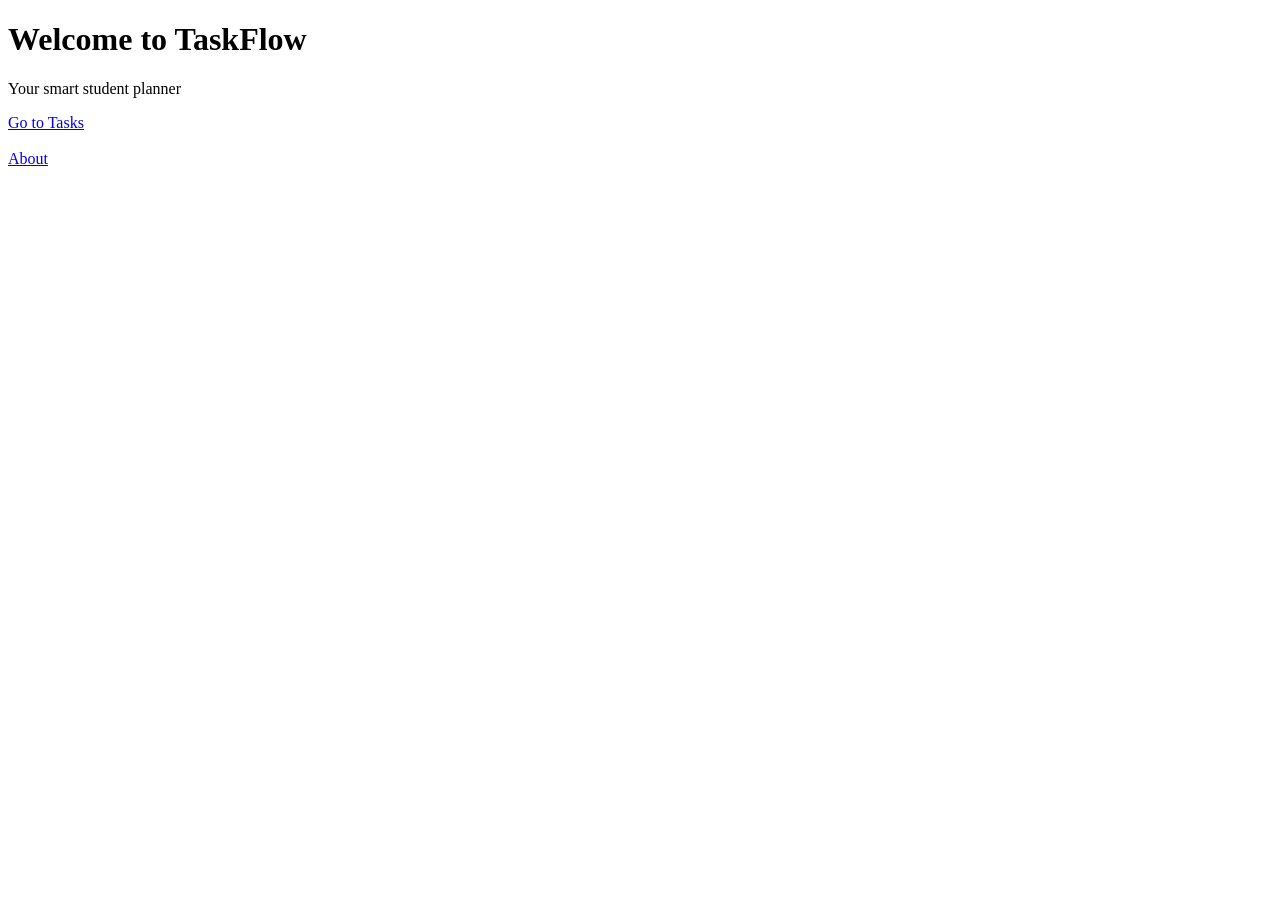
==== templates/index.html @ f333f3ff "Initial commit - Flask TaskFlow app with routes and CRUD" ====
<!DOCTYPE html>
<html>
<head>
<title>TaskFlow</title>
<link rel="stylesheet" href="{{ url_for('static', filename='styles.css') }}">
<body>
<h1>Welcome to TaskFlow</h1>
<p> Your smart student planner</p>
<a href="/tasks">Go to Tasks</a><br><br>
<a href="/about">About </a>
</body>
</html>
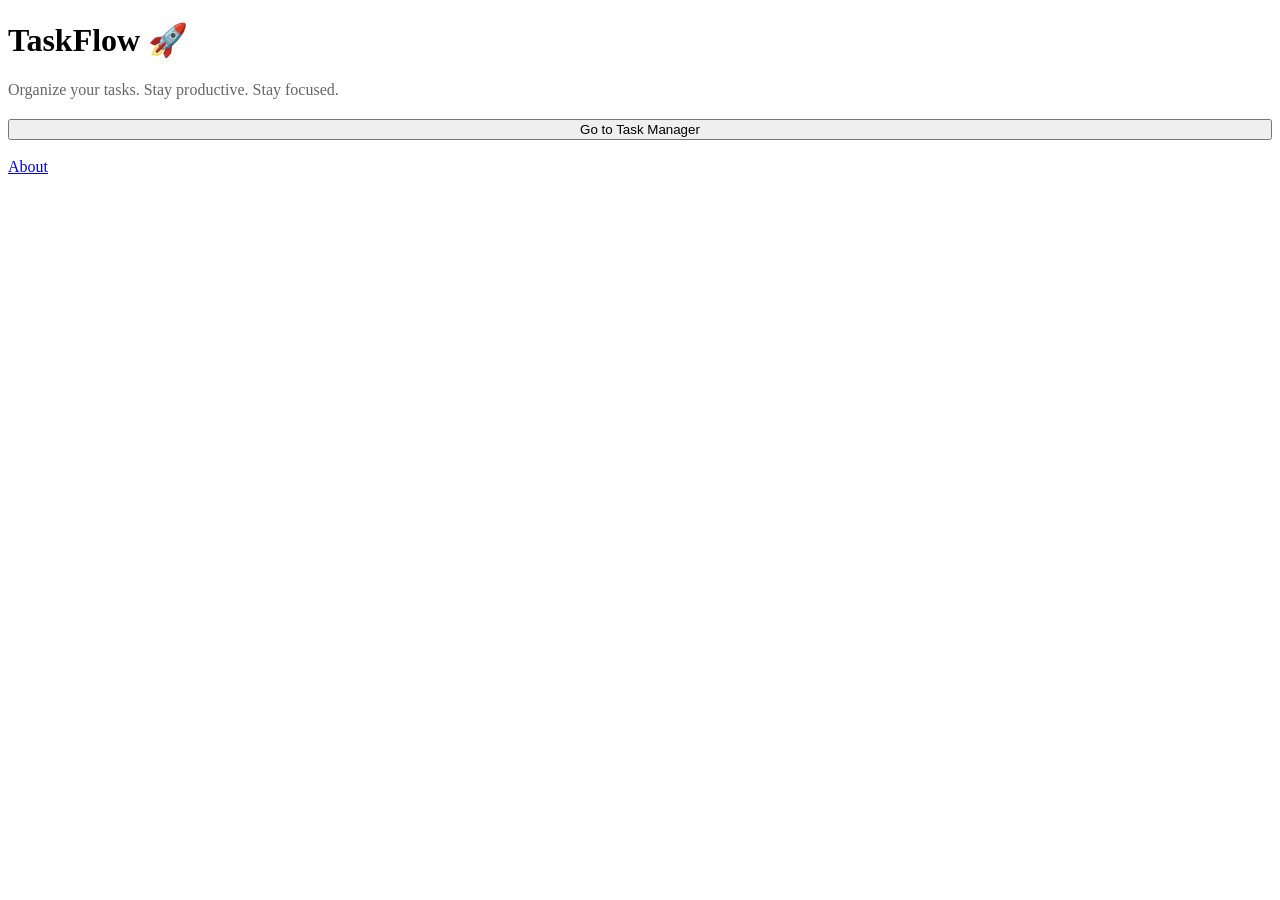
==== commit 3e72fffa: "Improved homepage UI and consistency" ====
--- a/templates/index.html
+++ b/templates/index.html
@@ -1,12 +1,23 @@
 <!DOCTYPE html>
 <html>
 <head>
-<title>TaskFlow</title>
-<link rel="stylesheet" href="{{ url_for('static', filename='styles.css') }}">
+    <title>TaskFlow</title>
+    <link rel="stylesheet" href="{{ url_for('static', filename='styles.css') }}">
+</head>
 <body>
-<h1>Welcome to TaskFlow</h1>
-<p> Your smart student planner</p>
-<a href="/tasks">Go to Tasks</a><br><br>
-<a href="/about">About </a>
+    <div class="container">
+        <h1>TaskFlow 🚀</h1>
+        <p style="color: #666; margin-bottom: 20px;">
+            Organize your tasks. Stay productive. Stay focused.
+        </p>
+
+        <a href="/tasks">
+            <button style="width: 100%;">Go to Task Manager</button>
+        </a>
+
+        <br><br>
+
+        <a class="back-link" href="/about">About</a>
+    </div>
 </body>
-</html>
+</html>
